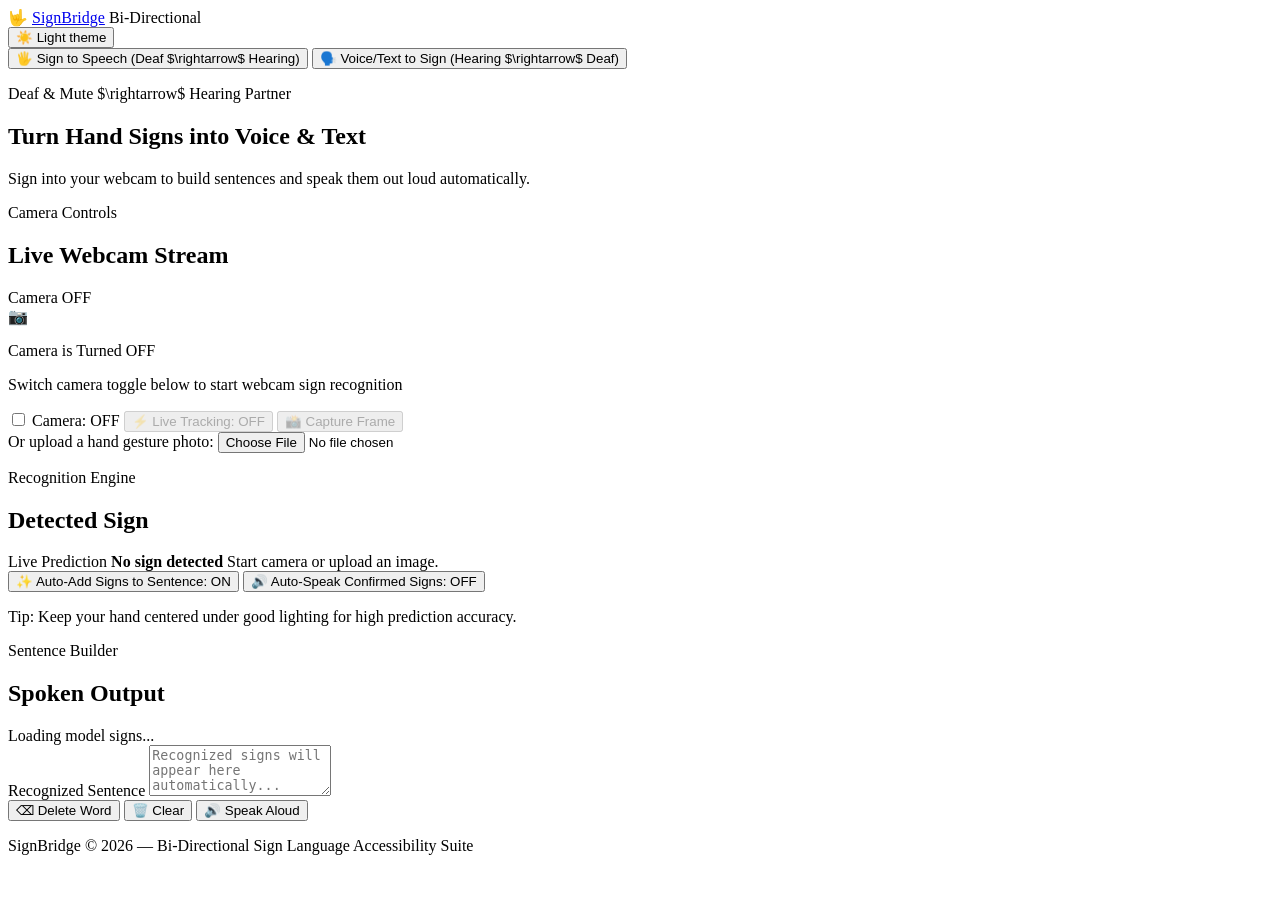
==== web/index.html @ 32b32820 "Merge pull request #5 from srijan7044/dev_debarun Dev debarun" ====
<!doctype html>
<html lang="en" data-theme="dark">
  <head>
    <meta charset="utf-8" />
    <meta name="viewport" content="width=device-width, initial-scale=1" />
    <meta name="theme-color" content="#0f172a" />
    <title>SignBridge — Bi-Directional Sign Language Communicator</title>
    <link rel="preconnect" href="https://fonts.googleapis.com">
    <link rel="preconnect" href="https://fonts.gstatic.com" crossorigin>
    <link href="https://fonts.googleapis.com/css2?family=Inter:wght@300;400;500;600;700&display=swap" rel="stylesheet">
    <link rel="stylesheet" href="/static/style.css" />
  </head>
  <body>
    <header class="topbar">
      <div class="brand-group">
        <span class="brand-icon">🤟</span>
        <a class="brand" href="/" aria-label="SignBridge home">SignBridge</a>
        <span class="badge">Bi-Directional</span>
      </div>
      <div class="topbar-actions">
        <button id="theme-toggle" class="secondary-button" type="button" aria-pressed="true">
          ☀️ Light theme
        </button>
      </div>
    </header>

    <main class="shell">
      <!-- Mode Selection Tabs -->
      <nav class="mode-tabs" aria-label="Communication modes">
        <button id="tab-sign-to-voice" class="tab-button active" type="button">
          <span class="tab-icon">🖐️</span> Sign to Speech (Deaf $\rightarrow$ Hearing)
        </button>
        <button id="tab-voice-to-sign" class="tab-button" type="button">
          <span class="tab-icon">🗣️</span> Voice/Text to Sign (Hearing $\rightarrow$ Deaf)
        </button>
      </nav>

      <div id="alert" class="alert" role="alert" hidden></div>

      <!-- MODE 1: SIGN TO SPEECH -->
      <div id="mode-sign-to-voice" class="mode-section">
        <section class="intro">
          <p class="eyebrow">Deaf & Mute $\rightarrow$ Hearing Partner</p>
          <h1>Turn Hand Signs into Voice & Text</h1>
          <p class="lede">
            Sign into your webcam to build sentences and speak them out loud automatically.
          </p>
        </section>

        <section class="workspace">
          <div class="panel capture-panel">
            <div class="panel-heading">
              <div>
                <p class="eyebrow">Camera Controls</p>
                <h2>Live Webcam Stream</h2>
              </div>
              <span id="camera-status" class="status-badge status-offline">Camera OFF</span>
            </div>
            <div class="video-container">
              <div id="camera-off-overlay" class="camera-off-overlay">
                <span class="cam-icon">📷</span>
                <p class="cam-off-title">Camera is Turned OFF</p>
                <p class="cam-off-sub">Switch camera toggle below to start webcam sign recognition</p>
              </div>
              <video id="camera" autoplay playsinline muted aria-label="Camera stream" hidden></video>
              <canvas id="camera-canvas" hidden></canvas>
              <img id="preview" alt="Annotated hand preview" hidden />
            </div>
            <div class="capture-actions">
              <label class="toggle-switch-container" for="camera-toggle" title="Toggle Webcam On/Off">
                <input type="checkbox" id="camera-toggle" class="toggle-switch-input" />
                <span class="toggle-switch-slider"></span>
                <span id="camera-toggle-text" class="toggle-switch-label">Camera: OFF</span>
              </label>
              <button id="toggle-realtime" class="secondary-button" type="button" disabled>
                ⚡ Live Tracking: OFF
              </button>
              <button id="capture" class="secondary-button" type="button" disabled>
                📸 Capture Frame
              </button>
            </div>

            <div class="upload-box">
              <label class="upload-label" for="upload">Or upload a hand gesture photo:</label>
              <input id="upload" type="file" accept="image/png,image/jpeg" />
            </div>
          </div>

          <div class="panel result-panel">
            <p class="eyebrow">Recognition Engine</p>
            <h2>Detected Sign</h2>
            <div class="result-box">
              <span class="result-label">Live Prediction</span>
              <strong id="result">No sign detected</strong>
              <span id="confidence" class="confidence-text">Start camera or upload an image.</span>
            </div>
            
            <div class="actions-stack">
              <button id="toggle-auto-add" class="primary-button full-width" type="button">
                ✨ Auto-Add Signs to Sentence: ON
              </button>
              <!-- Manual data insertion button commented out as requested
              <button id="add-sign" class="secondary-button full-width" type="button" disabled>
                ➕ Manually Add Sign
              </button>
              -->
              <button id="toggle-auto-speak" class="secondary-button full-width" type="button">
                🔊 Auto-Speak Confirmed Signs: OFF
              </button>
            </div>


            <p class="small-note">
              Tip: Keep your hand centered under good lighting for high prediction accuracy.
            </p>
          </div>
        </section>

        <section class="panel sentence-panel">
          <div class="panel-heading">
            <div>
              <p class="eyebrow">Sentence Builder</p>
              <h2>Spoken Output</h2>
            </div>
            <span id="label-count" class="badge-subtle">Loading model signs...</span>
          </div>
          <label for="sentence" class="sr-only">Recognized Sentence</label>
          <textarea
            id="sentence"
            rows="3"
            placeholder="Recognized signs will appear here automatically..."
          ></textarea>
          <div class="sentence-actions">
            <button id="delete-word" class="secondary-button" type="button">
              ⌫ Delete Word
            </button>
            <button id="clear" class="secondary-button" type="button">
              🗑️ Clear
            </button>
            <button id="speak" class="primary-button" type="button">
              🔊 Speak Aloud
            </button>
          </div>
        </section>
      </div>

      <!-- MODE 2: VOICE/TEXT TO SIGN -->
      <div id="mode-voice-to-sign" class="mode-section" hidden>
        <section class="intro">
          <p class="eyebrow">Hearing Partner $\rightarrow$ Deaf & Mute</p>
          <h1>Convert Speech & Text into Sign Language</h1>
          <p class="lede">
            Speak or type a message to generate an animated sign language skeleton sequence for deaf/mute individuals to read.
          </p>
        </section>

        <section class="workspace text-to-sign-workspace">
          <div class="panel input-panel">
            <div class="panel-heading">
              <div>
                <p class="eyebrow">Input Message</p>
                <h2>Speak or Type</h2>
              </div>
              <button id="mic-btn" class="mic-button" type="button" title="Start voice recording">
                🎤 Voice Input
              </button>
            </div>

            <textarea
              id="tts-input"
              rows="3"
              placeholder="e.g. Hello, thank you for helping me today..."
            ></textarea>

            <div class="chip-container">
              <span class="chip-label">Quick Phrases:</span>
              <button class="phrase-chip" type="button">Hello</button>
              <button class="phrase-chip" type="button">Thank you</button>
              <button class="phrase-chip" type="button">Yes</button>
              <button class="phrase-chip" type="button">No</button>
              <button class="phrase-chip" type="button">Good job</button>
              <button class="phrase-chip" type="button">Help me</button>
            </div>

            <button id="generate-sign-btn" class="primary-button full-width" type="button">
              ✨ Render Sign Language Animation
            </button>
          </div>

          <div class="panel animation-panel">
            <div class="panel-heading">
              <div>
                <p class="eyebrow">Sign Language Render</p>
                <h2>Skeleton Animation</h2>
              </div>
              <span id="gloss-badge" class="badge-gloss">Gloss: Ready</span>
            </div>

            <div class="animation-container">
              <canvas id="sign-canvas" width="640" height="480"></canvas>
              <div id="canvas-overlay-caption" class="canvas-caption">Ready</div>
            </div>

            <div class="playback-controls">
              <button id="play-pause-btn" class="secondary-button" type="button" disabled>
                ▶ Play
              </button>
              <button id="restart-btn" class="secondary-button" type="button" disabled>
                🔄 Replay
              </button>
              <label for="speed-select" class="speed-label">Speed:</label>
              <select id="speed-select" class="speed-select">
                <option value="0.5">0.5x</option>
                <option value="1.0" selected>1.0x (Normal)</option>
                <option value="1.5">1.5x</option>
              </select>
            </div>
            
            <div id="gloss-list" class="gloss-pills"></div>
          </div>
        </section>
      </div>
    </main>

    <footer class="footer">
      <p>SignBridge © 2026 — Bi-Directional Sign Language Accessibility Suite</p>
    </footer>

    <script src="/static/app.js"></script>
  </body>
</html>
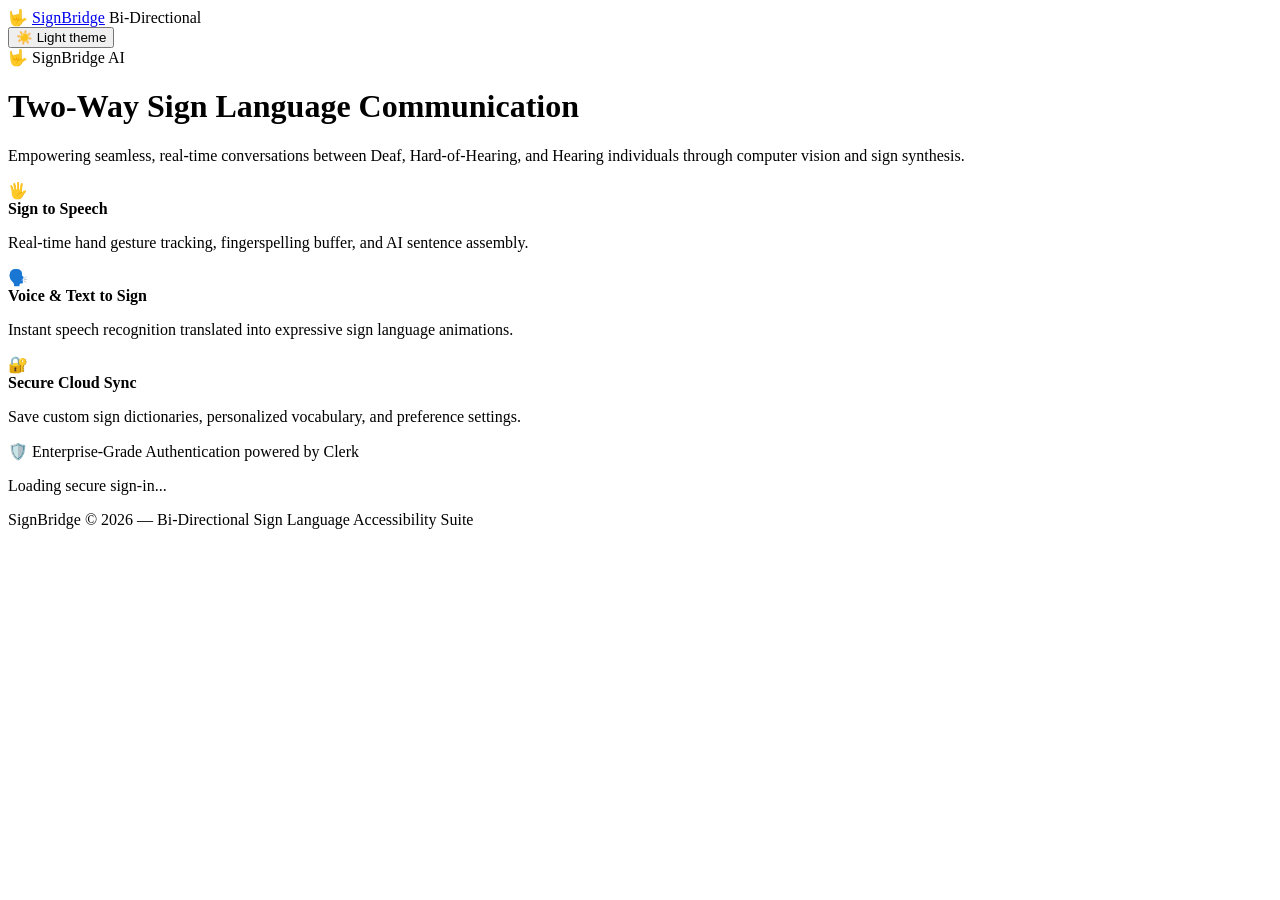
==== commit 12eef8f7: "Add models, routes, and utilities for user authentication, payment processing, gesture management, a" ====
--- a/web/index.html
+++ b/web/index.html
@@ -18,20 +18,114 @@
         <span class="badge">Bi-Directional</span>
       </div>
       <div class="topbar-actions">
+        <button id="upgrade-btn" class="pro-badge-button" type="button" hidden>
+          ⭐ Upgrade to Pro
+        </button>
+        <div id="auth-section" class="auth-section">
+          <!-- Official Clerk User Button Mount -->
+          <div id="clerk-user-button"></div>
+          <div id="user-profile-menu" class="user-profile-menu" hidden>
+            <span id="user-avatar-badge" class="user-avatar-badge">👤</span>
+            <span id="user-display-name" class="user-display-name">User</span>
+            <span id="user-plan-tag" class="badge-subtle">FREE</span>
+            <button id="auth-sign-out-btn" class="secondary-button btn-sm" type="button">Sign Out</button>
+          </div>
+        </div>
         <button id="theme-toggle" class="secondary-button" type="button" aria-pressed="true">
           ☀️ Light theme
         </button>
       </div>
     </header>
 
-    <main class="shell">
+    <!-- AUTH GATE: APPLICATION LOCKED UNTIL USER SIGNS IN -->
+    <div id="auth-gate" class="auth-gate-wrapper">
+      <div class="auth-gate-container">
+        <!-- Left Side: Product Hero Info -->
+        <div class="auth-hero-pane">
+          <div class="auth-logo-badge">🤟 SignBridge AI</div>
+          <h1 class="auth-hero-title">Two-Way Sign Language Communication</h1>
+          <p class="auth-hero-desc">
+            Empowering seamless, real-time conversations between Deaf, Hard-of-Hearing, and Hearing individuals through computer vision and sign synthesis.
+          </p>
+          <div class="auth-features-list">
+            <div class="auth-feature-item">
+              <span class="auth-feat-icon">🖐️</span>
+              <div>
+                <strong>Sign to Speech</strong>
+                <p>Real-time hand gesture tracking, fingerspelling buffer, and AI sentence assembly.</p>
+              </div>
+            </div>
+            <div class="auth-feature-item">
+              <span class="auth-feat-icon">🗣️</span>
+              <div>
+                <strong>Voice & Text to Sign</strong>
+                <p>Instant speech recognition translated into expressive sign language animations.</p>
+              </div>
+            </div>
+            <div class="auth-feature-item">
+              <span class="auth-feat-icon">🔐</span>
+              <div>
+                <strong>Secure Cloud Sync</strong>
+                <p>Save custom sign dictionaries, personalized vocabulary, and preference settings.</p>
+              </div>
+            </div>
+          </div>
+          <div class="auth-security-badge">
+            <span>🛡️ Enterprise-Grade Authentication powered by Clerk</span>
+          </div>
+        </div>
+
+        <!-- Right Side: Dedicated Sign-In Box -->
+        <div class="auth-form-pane">
+          <!-- Official Clerk Sign-In Mount Container -->
+          <div id="clerk-sign-in-mount" class="clerk-mount-box">
+            <div class="clerk-loader-placeholder">
+              <div class="loader-spinner"></div>
+              <p>Loading secure sign-in...</p>
+            </div>
+          </div>
+
+          <!-- Fallback Interactive Email OTP Form (If offline or keys pending) -->
+          <div id="fallback-otp-container" class="fallback-otp-box" hidden>
+            <div class="fallback-header">
+              <span class="lock-icon">✉️</span>
+              <h3>Email Verification</h3>
+              <p class="fallback-note">Enter your email address to sign in</p>
+            </div>
+            <form id="otp-form" class="otp-form" onsubmit="return false;">
+              <div class="form-group" id="email-step">
+                <label for="auth-email">Email Address</label>
+                <input type="email" id="auth-email" placeholder="you@example.com" required autocomplete="email" />
+                <button id="send-otp-btn" class="primary-button full-width" type="button">
+                  Send Verification Code
+                </button>
+              </div>
+              <div class="form-group" id="otp-step" hidden>
+                <label for="auth-otp">Enter 6-Digit Code</label>
+                <input type="text" id="auth-otp" placeholder="Enter 6-digit code" maxlength="6" autocomplete="one-time-code" />
+                <button id="verify-otp-btn" class="primary-button full-width" type="button">
+                  Verify & Unlock Communicator
+                </button>
+                <button id="back-to-email-btn" class="secondary-button full-width btn-sm" type="button">
+                  &larr; Use a different email
+                </button>
+              </div>
+              <div id="auth-status-msg" class="auth-status" hidden></div>
+            </form>
+          </div>
+        </div>
+      </div>
+    </div>
+
+    <!-- MAIN APPLICATION SHELL (LOCKED BY DEFAULT) -->
+    <main id="app-shell" class="shell" hidden>
       <!-- Mode Selection Tabs -->
       <nav class="mode-tabs" aria-label="Communication modes">
         <button id="tab-sign-to-voice" class="tab-button active" type="button">
-          <span class="tab-icon">🖐️</span> Sign to Speech (Deaf $\rightarrow$ Hearing)
+          <span class="tab-icon">🖐️</span> Sign to Speech (Deaf &rarr; Hearing)
         </button>
         <button id="tab-voice-to-sign" class="tab-button" type="button">
-          <span class="tab-icon">🗣️</span> Voice/Text to Sign (Hearing $\rightarrow$ Deaf)
+          <span class="tab-icon">🗣️</span> Voice/Text to Sign (Hearing &rarr; Deaf)
         </button>
       </nav>
 
@@ -40,8 +134,8 @@
       <!-- MODE 1: SIGN TO SPEECH -->
       <div id="mode-sign-to-voice" class="mode-section">
         <section class="intro">
-          <p class="eyebrow">Deaf & Mute $\rightarrow$ Hearing Partner</p>
-          <h1>Turn Hand Signs into Voice & Text</h1>
+          <p class="eyebrow">Deaf &amp; Mute &rarr; Hearing Partner</p>
+          <h1>Turn Hand Signs into Voice &amp; Text</h1>
           <p class="lede">
             Sign into your webcam to build sentences and speak them out loud automatically.
           </p>
@@ -119,17 +213,51 @@
         <section class="panel sentence-panel">
           <div class="panel-heading">
             <div>
-              <p class="eyebrow">Sentence Builder</p>
-              <h2>Spoken Output</h2>
-            </div>
-            <span id="label-count" class="badge-subtle">Loading model signs...</span>
-          </div>
+              <p class="eyebrow">Sentence Builder & Spoken Output</p>
+              <h2>Assembled Speech</h2>
+            </div>
+            <div class="panel-actions-row">
+              <button id="polish-grammar-btn" class="primary-button btn-sm ai-polish-btn" type="button" title="Convert ASL gloss to natural grammatical English">
+                ✨ AI Polish Grammar
+              </button>
+              <span id="label-count" class="badge-subtle">Loading model signs...</span>
+            </div>
+          </div>
+
+          <!-- Integrated Word Construction Strip -->
+          <div class="word-assembler-strip">
+            <div class="assembler-left">
+              <span class="assembler-label">Spelling Word:</span>
+              <div id="word-buffer-chips" class="buffer-chips">
+                <span class="placeholder-chip">Sign letters to build a word...</span>
+              </div>
+            </div>
+            <div class="assembler-mid">
+              <span class="assembler-label">Suggestions:</span>
+              <div id="word-suggestions" class="word-suggestions-chips">
+                <span class="no-suggestions">Waiting for letters...</span>
+              </div>
+            </div>
+            <div class="assembler-right">
+              <button id="commit-word-btn" class="primary-button btn-sm" type="button" title="Add assembled word to sentence">
+                ➕ Add Word
+              </button>
+              <button id="backspace-letter-btn" class="secondary-button btn-sm" type="button" title="Remove last letter">
+                ⌫
+              </button>
+              <button id="clear-word-btn" class="secondary-button btn-sm" type="button" title="Clear letter buffer">
+                ✕
+              </button>
+            </div>
+          </div>
+
           <label for="sentence" class="sr-only">Recognized Sentence</label>
           <textarea
             id="sentence"
             rows="3"
-            placeholder="Recognized signs will appear here automatically..."
+            placeholder="Recognized signs and assembled words will appear here automatically..."
           ></textarea>
+
           <div class="sentence-actions">
             <button id="delete-word" class="secondary-button" type="button">
               ⌫ Delete Word
@@ -222,6 +350,70 @@
       </div>
     </main>
 
+    <!-- STRIPE PRICING MODAL -->
+    <div id="pricing-modal" class="modal-backdrop" hidden>
+      <div class="modal-card modal-card-wide">
+        <button id="pricing-modal-close" class="modal-close" type="button" aria-label="Close modal">&times;</button>
+        <div class="modal-header">
+          <span class="modal-icon">⚡</span>
+          <h2>SignBridge Premium Plans</h2>
+          <p class="modal-sub">Unlock unlimited translation history, dataset exports, and high-speed cloud recognition</p>
+        </div>
+        <div class="pricing-grid">
+          <!-- Free Tier -->
+          <div class="pricing-card">
+            <div class="pricing-header">
+              <h3>Free Explorer</h3>
+              <p class="price">$0 <span>/ month</span></p>
+            </div>
+            <ul class="pricing-features">
+              <li>✓ Real-time webcam sign detection</li>
+              <li>✓ Text-to-sign 3D animation</li>
+              <li>✓ Letter-to-word auto-spelling</li>
+              <li>✓ 20 saved history items</li>
+            </ul>
+            <button class="secondary-button full-width" disabled>Current Plan</button>
+          </div>
+
+          <!-- Pro Tier (Popular) -->
+          <div class="pricing-card pricing-card-featured">
+            <div class="featured-tag">MOST POPULAR</div>
+            <div class="pricing-header">
+              <h3>Pro Communicator</h3>
+              <p class="price">$9.99 <span>/ month</span></p>
+            </div>
+            <ul class="pricing-features">
+              <li>✓ Everything in Free</li>
+              <li>✓ Unlimited AI Grammar Synthesis</li>
+              <li>✓ Full CSV Dataset Import & Export</li>
+              <li>✓ Cloud Translation Synchronization</li>
+              <li>✓ Priority Recognition Engine</li>
+            </ul>
+            <button id="checkout-pro-btn" class="primary-button full-width" data-plan="pro">
+              Upgrade to Pro (Stripe)
+            </button>
+          </div>
+
+          <!-- Enterprise Tier -->
+          <div class="pricing-card">
+            <div class="pricing-header">
+              <h3>Enterprise & School</h3>
+              <p class="price">$29.99 <span>/ month</span></p>
+            </div>
+            <ul class="pricing-features">
+              <li>✓ Everything in Pro</li>
+              <li>✓ Custom Gesture Training Models</li>
+              <li>✓ Multi-user classroom management</li>
+              <li>✓ Dedicated API Access & Support</li>
+            </ul>
+            <button id="checkout-enterprise-btn" class="primary-button full-width" data-plan="enterprise">
+              Get Enterprise
+            </button>
+          </div>
+        </div>
+      </div>
+    </div>
+
     <footer class="footer">
       <p>SignBridge © 2026 — Bi-Directional Sign Language Accessibility Suite</p>
     </footer>
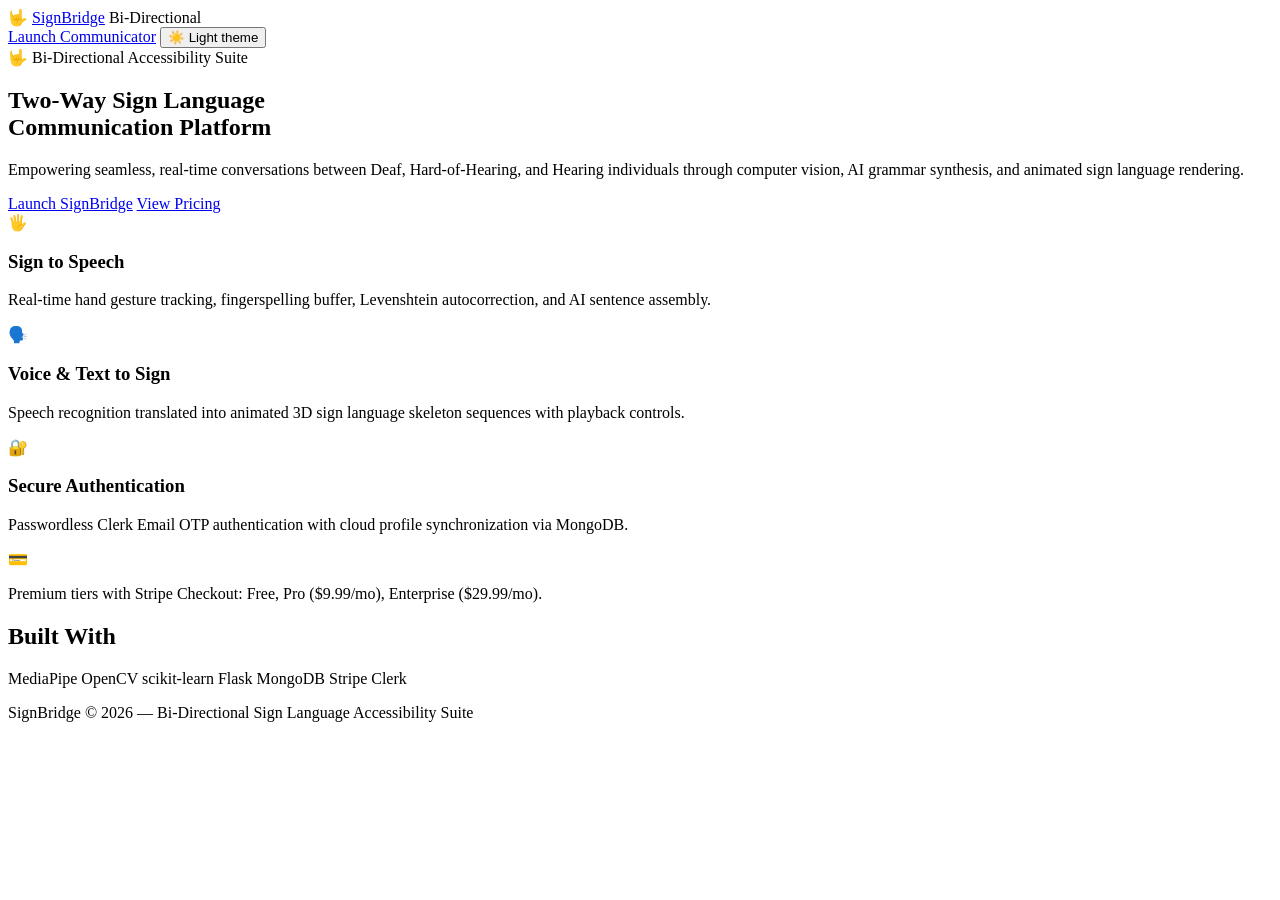
==== commit 90749ede: "Refactor styles: Remove unused CSS from main stylesheet and add new styles for Voice to Sign mode" ====
--- a/web/index.html
+++ b/web/index.html
@@ -9,6 +9,9 @@
     <link rel="preconnect" href="https://fonts.gstatic.com" crossorigin>
     <link href="https://fonts.googleapis.com/css2?family=Inter:wght@300;400;500;600;700&display=swap" rel="stylesheet">
     <link rel="stylesheet" href="/static/style.css" />
+    <link rel="stylesheet" href="/static/components.css" />
+    <link rel="stylesheet" href="/static/auth.css" />
+    <link rel="stylesheet" href="/static/landing.css" />
   </head>
   <body>
     <header class="topbar">
@@ -18,406 +21,73 @@
         <span class="badge">Bi-Directional</span>
       </div>
       <div class="topbar-actions">
-        <button id="upgrade-btn" class="pro-badge-button" type="button" hidden>
-          ⭐ Upgrade to Pro
-        </button>
-        <div id="auth-section" class="auth-section">
-          <!-- Official Clerk User Button Mount -->
-          <div id="clerk-user-button"></div>
-          <div id="user-profile-menu" class="user-profile-menu" hidden>
-            <span id="user-avatar-badge" class="user-avatar-badge">👤</span>
-            <span id="user-display-name" class="user-display-name">User</span>
-            <span id="user-plan-tag" class="badge-subtle">FREE</span>
-            <button id="auth-sign-out-btn" class="secondary-button btn-sm" type="button">Sign Out</button>
-          </div>
-        </div>
+        <a href="/app.html" class="secondary-button btn-sm">Launch Communicator</a>
         <button id="theme-toggle" class="secondary-button" type="button" aria-pressed="true">
           ☀️ Light theme
         </button>
       </div>
     </header>
 
-    <!-- AUTH GATE: APPLICATION LOCKED UNTIL USER SIGNS IN -->
-    <div id="auth-gate" class="auth-gate-wrapper">
-      <div class="auth-gate-container">
-        <!-- Left Side: Product Hero Info -->
-        <div class="auth-hero-pane">
-          <div class="auth-logo-badge">🤟 SignBridge AI</div>
-          <h1 class="auth-hero-title">Two-Way Sign Language Communication</h1>
-          <p class="auth-hero-desc">
-            Empowering seamless, real-time conversations between Deaf, Hard-of-Hearing, and Hearing individuals through computer vision and sign synthesis.
-          </p>
-          <div class="auth-features-list">
-            <div class="auth-feature-item">
-              <span class="auth-feat-icon">🖐️</span>
-              <div>
-                <strong>Sign to Speech</strong>
-                <p>Real-time hand gesture tracking, fingerspelling buffer, and AI sentence assembly.</p>
-              </div>
-            </div>
-            <div class="auth-feature-item">
-              <span class="auth-feat-icon">🗣️</span>
-              <div>
-                <strong>Voice & Text to Sign</strong>
-                <p>Instant speech recognition translated into expressive sign language animations.</p>
-              </div>
-            </div>
-            <div class="auth-feature-item">
-              <span class="auth-feat-icon">🔐</span>
-              <div>
-                <strong>Secure Cloud Sync</strong>
-                <p>Save custom sign dictionaries, personalized vocabulary, and preference settings.</p>
-              </div>
-            </div>
-          </div>
-          <div class="auth-security-badge">
-            <span>🛡️ Enterprise-Grade Authentication powered by Clerk</span>
-          </div>
+    <main class="landing-shell">
+      <section class="hero-section">
+        <div class="hero-badge">
+          <span class="hero-icon">🤟</span>
+          <span>Bi-Directional Accessibility Suite</span>
         </div>
+        <h1 class="hero-title">
+          Two-Way Sign Language<br />Communication Platform
+        </h1>
+        <p class="hero-description">
+          Empowering seamless, real-time conversations between Deaf, Hard-of-Hearing, and Hearing individuals
+          through computer vision, AI grammar synthesis, and animated sign language rendering.
+        </p>
+        <div class="hero-actions">
+          <a href="/app.html" class="primary-button">Launch SignBridge</a>
+          <a href="/pricing.html" class="secondary-button">View Pricing</a>
+        </div>
+      </section>
 
-        <!-- Right Side: Dedicated Sign-In Box -->
-        <div class="auth-form-pane">
-          <!-- Official Clerk Sign-In Mount Container -->
-          <div id="clerk-sign-in-mount" class="clerk-mount-box">
-            <div class="clerk-loader-placeholder">
-              <div class="loader-spinner"></div>
-              <p>Loading secure sign-in...</p>
-            </div>
-          </div>
+      <section class="features-grid">
+        <div class="feature-card">
+          <span class="feature-icon">🖐️</span>
+          <h3>Sign to Speech</h3>
+          <p>Real-time hand gesture tracking, fingerspelling buffer, Levenshtein autocorrection, and AI sentence assembly.</p>
+        </div>
+        <div class="feature-card">
+          <span class="feature-icon">🗣️</span>
+          <h3>Voice & Text to Sign</h3>
+          <p>Speech recognition translated into animated 3D sign language skeleton sequences with playback controls.</p>
+        </div>
+        <div class="feature-card">
+          <span class="feature-icon">🔐</span>
+          <h3>Secure Authentication</h3>
+          <p>Passwordless Clerk Email OTP authentication with cloud profile synchronization via MongoDB.</p>
+        </div>
+        <div class="feature-card">
+          <span class="feature-icon">💳</span>
+          <p>Premium tiers with Stripe Checkout: Free, Pro ($9.99/mo), Enterprise ($29.99/mo).</p>
+        </div>
+      </section>
 
-          <!-- Fallback Interactive Email OTP Form (If offline or keys pending) -->
-          <div id="fallback-otp-container" class="fallback-otp-box" hidden>
-            <div class="fallback-header">
-              <span class="lock-icon">✉️</span>
-              <h3>Email Verification</h3>
-              <p class="fallback-note">Enter your email address to sign in</p>
-            </div>
-            <form id="otp-form" class="otp-form" onsubmit="return false;">
-              <div class="form-group" id="email-step">
-                <label for="auth-email">Email Address</label>
-                <input type="email" id="auth-email" placeholder="you@example.com" required autocomplete="email" />
-                <button id="send-otp-btn" class="primary-button full-width" type="button">
-                  Send Verification Code
-                </button>
-              </div>
-              <div class="form-group" id="otp-step" hidden>
-                <label for="auth-otp">Enter 6-Digit Code</label>
-                <input type="text" id="auth-otp" placeholder="Enter 6-digit code" maxlength="6" autocomplete="one-time-code" />
-                <button id="verify-otp-btn" class="primary-button full-width" type="button">
-                  Verify & Unlock Communicator
-                </button>
-                <button id="back-to-email-btn" class="secondary-button full-width btn-sm" type="button">
-                  &larr; Use a different email
-                </button>
-              </div>
-              <div id="auth-status-msg" class="auth-status" hidden></div>
-            </form>
-          </div>
+      <section class="tech-stack">
+        <h2>Built With</h2>
+        <div class="tech-logos">
+          <span class="tech-item">MediaPipe</span>
+          <span class="tech-item">OpenCV</span>
+          <span class="tech-item">scikit-learn</span>
+          <span class="tech-item">Flask</span>
+          <span class="tech-item">MongoDB</span>
+          <span class="tech-item">Stripe</span>
+          <span class="tech-item">Clerk</span>
         </div>
-      </div>
-    </div>
-
-    <!-- MAIN APPLICATION SHELL (LOCKED BY DEFAULT) -->
-    <main id="app-shell" class="shell" hidden>
-      <!-- Mode Selection Tabs -->
-      <nav class="mode-tabs" aria-label="Communication modes">
-        <button id="tab-sign-to-voice" class="tab-button active" type="button">
-          <span class="tab-icon">🖐️</span> Sign to Speech (Deaf &rarr; Hearing)
-        </button>
-        <button id="tab-voice-to-sign" class="tab-button" type="button">
-          <span class="tab-icon">🗣️</span> Voice/Text to Sign (Hearing &rarr; Deaf)
-        </button>
-      </nav>
-
-      <div id="alert" class="alert" role="alert" hidden></div>
-
-      <!-- MODE 1: SIGN TO SPEECH -->
-      <div id="mode-sign-to-voice" class="mode-section">
-        <section class="intro">
-          <p class="eyebrow">Deaf &amp; Mute &rarr; Hearing Partner</p>
-          <h1>Turn Hand Signs into Voice &amp; Text</h1>
-          <p class="lede">
-            Sign into your webcam to build sentences and speak them out loud automatically.
-          </p>
-        </section>
-
-        <section class="workspace">
-          <div class="panel capture-panel">
-            <div class="panel-heading">
-              <div>
-                <p class="eyebrow">Camera Controls</p>
-                <h2>Live Webcam Stream</h2>
-              </div>
-              <span id="camera-status" class="status-badge status-offline">Camera OFF</span>
-            </div>
-            <div class="video-container">
-              <div id="camera-off-overlay" class="camera-off-overlay">
-                <span class="cam-icon">📷</span>
-                <p class="cam-off-title">Camera is Turned OFF</p>
-                <p class="cam-off-sub">Switch camera toggle below to start webcam sign recognition</p>
-              </div>
-              <video id="camera" autoplay playsinline muted aria-label="Camera stream" hidden></video>
-              <canvas id="camera-canvas" hidden></canvas>
-              <img id="preview" alt="Annotated hand preview" hidden />
-            </div>
-            <div class="capture-actions">
-              <label class="toggle-switch-container" for="camera-toggle" title="Toggle Webcam On/Off">
-                <input type="checkbox" id="camera-toggle" class="toggle-switch-input" />
-                <span class="toggle-switch-slider"></span>
-                <span id="camera-toggle-text" class="toggle-switch-label">Camera: OFF</span>
-              </label>
-              <button id="toggle-realtime" class="secondary-button" type="button" disabled>
-                ⚡ Live Tracking: OFF
-              </button>
-              <button id="capture" class="secondary-button" type="button" disabled>
-                📸 Capture Frame
-              </button>
-            </div>
-
-            <div class="upload-box">
-              <label class="upload-label" for="upload">Or upload a hand gesture photo:</label>
-              <input id="upload" type="file" accept="image/png,image/jpeg" />
-            </div>
-          </div>
-
-          <div class="panel result-panel">
-            <p class="eyebrow">Recognition Engine</p>
-            <h2>Detected Sign</h2>
-            <div class="result-box">
-              <span class="result-label">Live Prediction</span>
-              <strong id="result">No sign detected</strong>
-              <span id="confidence" class="confidence-text">Start camera or upload an image.</span>
-            </div>
-            
-            <div class="actions-stack">
-              <button id="toggle-auto-add" class="primary-button full-width" type="button">
-                ✨ Auto-Add Signs to Sentence: ON
-              </button>
-              <!-- Manual data insertion button commented out as requested
-              <button id="add-sign" class="secondary-button full-width" type="button" disabled>
-                ➕ Manually Add Sign
-              </button>
-              -->
-              <button id="toggle-auto-speak" class="secondary-button full-width" type="button">
-                🔊 Auto-Speak Confirmed Signs: OFF
-              </button>
-            </div>
-
-
-            <p class="small-note">
-              Tip: Keep your hand centered under good lighting for high prediction accuracy.
-            </p>
-          </div>
-        </section>
-
-        <section class="panel sentence-panel">
-          <div class="panel-heading">
-            <div>
-              <p class="eyebrow">Sentence Builder & Spoken Output</p>
-              <h2>Assembled Speech</h2>
-            </div>
-            <div class="panel-actions-row">
-              <button id="polish-grammar-btn" class="primary-button btn-sm ai-polish-btn" type="button" title="Convert ASL gloss to natural grammatical English">
-                ✨ AI Polish Grammar
-              </button>
-              <span id="label-count" class="badge-subtle">Loading model signs...</span>
-            </div>
-          </div>
-
-          <!-- Integrated Word Construction Strip -->
-          <div class="word-assembler-strip">
-            <div class="assembler-left">
-              <span class="assembler-label">Spelling Word:</span>
-              <div id="word-buffer-chips" class="buffer-chips">
-                <span class="placeholder-chip">Sign letters to build a word...</span>
-              </div>
-            </div>
-            <div class="assembler-mid">
-              <span class="assembler-label">Suggestions:</span>
-              <div id="word-suggestions" class="word-suggestions-chips">
-                <span class="no-suggestions">Waiting for letters...</span>
-              </div>
-            </div>
-            <div class="assembler-right">
-              <button id="commit-word-btn" class="primary-button btn-sm" type="button" title="Add assembled word to sentence">
-                ➕ Add Word
-              </button>
-              <button id="backspace-letter-btn" class="secondary-button btn-sm" type="button" title="Remove last letter">
-                ⌫
-              </button>
-              <button id="clear-word-btn" class="secondary-button btn-sm" type="button" title="Clear letter buffer">
-                ✕
-              </button>
-            </div>
-          </div>
-
-          <label for="sentence" class="sr-only">Recognized Sentence</label>
-          <textarea
-            id="sentence"
-            rows="3"
-            placeholder="Recognized signs and assembled words will appear here automatically..."
-          ></textarea>
-
-          <div class="sentence-actions">
-            <button id="delete-word" class="secondary-button" type="button">
-              ⌫ Delete Word
-            </button>
-            <button id="clear" class="secondary-button" type="button">
-              🗑️ Clear
-            </button>
-            <button id="speak" class="primary-button" type="button">
-              🔊 Speak Aloud
-            </button>
-          </div>
-        </section>
-      </div>
-
-      <!-- MODE 2: VOICE/TEXT TO SIGN -->
-      <div id="mode-voice-to-sign" class="mode-section" hidden>
-        <section class="intro">
-          <p class="eyebrow">Hearing Partner $\rightarrow$ Deaf & Mute</p>
-          <h1>Convert Speech & Text into Sign Language</h1>
-          <p class="lede">
-            Speak or type a message to generate an animated sign language skeleton sequence for deaf/mute individuals to read.
-          </p>
-        </section>
-
-        <section class="workspace text-to-sign-workspace">
-          <div class="panel input-panel">
-            <div class="panel-heading">
-              <div>
-                <p class="eyebrow">Input Message</p>
-                <h2>Speak or Type</h2>
-              </div>
-              <button id="mic-btn" class="mic-button" type="button" title="Start voice recording">
-                🎤 Voice Input
-              </button>
-            </div>
-
-            <textarea
-              id="tts-input"
-              rows="3"
-              placeholder="e.g. Hello, thank you for helping me today..."
-            ></textarea>
-
-            <div class="chip-container">
-              <span class="chip-label">Quick Phrases:</span>
-              <button class="phrase-chip" type="button">Hello</button>
-              <button class="phrase-chip" type="button">Thank you</button>
-              <button class="phrase-chip" type="button">Yes</button>
-              <button class="phrase-chip" type="button">No</button>
-              <button class="phrase-chip" type="button">Good job</button>
-              <button class="phrase-chip" type="button">Help me</button>
-            </div>
-
-            <button id="generate-sign-btn" class="primary-button full-width" type="button">
-              ✨ Render Sign Language Animation
-            </button>
-          </div>
-
-          <div class="panel animation-panel">
-            <div class="panel-heading">
-              <div>
-                <p class="eyebrow">Sign Language Render</p>
-                <h2>Skeleton Animation</h2>
-              </div>
-              <span id="gloss-badge" class="badge-gloss">Gloss: Ready</span>
-            </div>
-
-            <div class="animation-container">
-              <canvas id="sign-canvas" width="640" height="480"></canvas>
-              <div id="canvas-overlay-caption" class="canvas-caption">Ready</div>
-            </div>
-
-            <div class="playback-controls">
-              <button id="play-pause-btn" class="secondary-button" type="button" disabled>
-                ▶ Play
-              </button>
-              <button id="restart-btn" class="secondary-button" type="button" disabled>
-                🔄 Replay
-              </button>
-              <label for="speed-select" class="speed-label">Speed:</label>
-              <select id="speed-select" class="speed-select">
-                <option value="0.5">0.5x</option>
-                <option value="1.0" selected>1.0x (Normal)</option>
-                <option value="1.5">1.5x</option>
-              </select>
-            </div>
-            
-            <div id="gloss-list" class="gloss-pills"></div>
-          </div>
-        </section>
-      </div>
+      </section>
     </main>
-
-    <!-- STRIPE PRICING MODAL -->
-    <div id="pricing-modal" class="modal-backdrop" hidden>
-      <div class="modal-card modal-card-wide">
-        <button id="pricing-modal-close" class="modal-close" type="button" aria-label="Close modal">&times;</button>
-        <div class="modal-header">
-          <span class="modal-icon">⚡</span>
-          <h2>SignBridge Premium Plans</h2>
-          <p class="modal-sub">Unlock unlimited translation history, dataset exports, and high-speed cloud recognition</p>
-        </div>
-        <div class="pricing-grid">
-          <!-- Free Tier -->
-          <div class="pricing-card">
-            <div class="pricing-header">
-              <h3>Free Explorer</h3>
-              <p class="price">$0 <span>/ month</span></p>
-            </div>
-            <ul class="pricing-features">
-              <li>✓ Real-time webcam sign detection</li>
-              <li>✓ Text-to-sign 3D animation</li>
-              <li>✓ Letter-to-word auto-spelling</li>
-              <li>✓ 20 saved history items</li>
-            </ul>
-            <button class="secondary-button full-width" disabled>Current Plan</button>
-          </div>
-
-          <!-- Pro Tier (Popular) -->
-          <div class="pricing-card pricing-card-featured">
-            <div class="featured-tag">MOST POPULAR</div>
-            <div class="pricing-header">
-              <h3>Pro Communicator</h3>
-              <p class="price">$9.99 <span>/ month</span></p>
-            </div>
-            <ul class="pricing-features">
-              <li>✓ Everything in Free</li>
-              <li>✓ Unlimited AI Grammar Synthesis</li>
-              <li>✓ Full CSV Dataset Import & Export</li>
-              <li>✓ Cloud Translation Synchronization</li>
-              <li>✓ Priority Recognition Engine</li>
-            </ul>
-            <button id="checkout-pro-btn" class="primary-button full-width" data-plan="pro">
-              Upgrade to Pro (Stripe)
-            </button>
-          </div>
-
-          <!-- Enterprise Tier -->
-          <div class="pricing-card">
-            <div class="pricing-header">
-              <h3>Enterprise & School</h3>
-              <p class="price">$29.99 <span>/ month</span></p>
-            </div>
-            <ul class="pricing-features">
-              <li>✓ Everything in Pro</li>
-              <li>✓ Custom Gesture Training Models</li>
-              <li>✓ Multi-user classroom management</li>
-              <li>✓ Dedicated API Access & Support</li>
-            </ul>
-            <button id="checkout-enterprise-btn" class="primary-button full-width" data-plan="enterprise">
-              Get Enterprise
-            </button>
-          </div>
-        </div>
-      </div>
-    </div>
 
     <footer class="footer">
       <p>SignBridge © 2026 — Bi-Directional Sign Language Accessibility Suite</p>
     </footer>
 
-    <script src="/static/app.js"></script>
+    <!-- JavaScript Modules -->
+    <script type="module" src="/static/js/theme.js"></script>
   </body>
 </html>
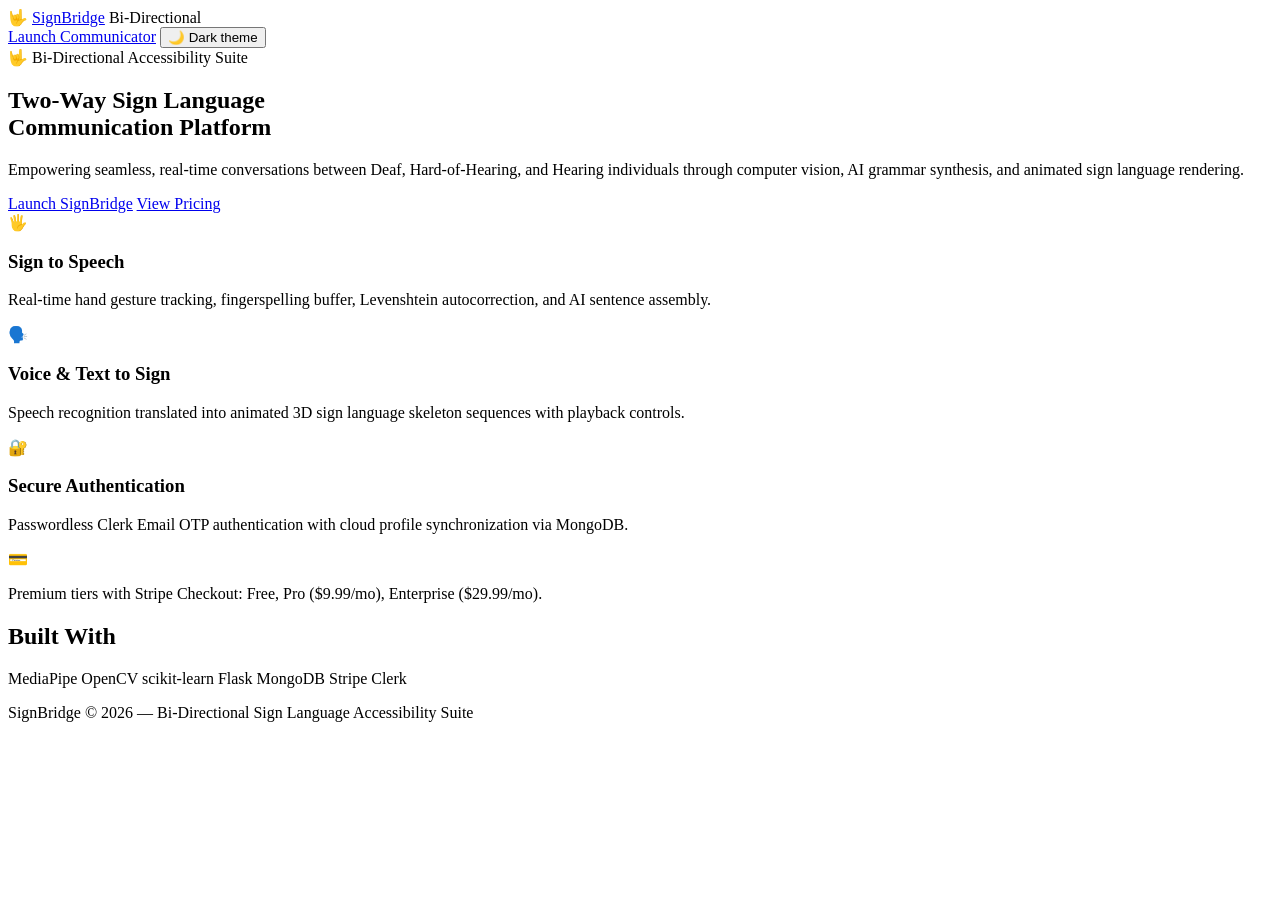
==== commit a764adda: "Implement payment session verification and enhance Stripe integration; update theme toggle and UI el" ====
--- a/web/index.html
+++ b/web/index.html
@@ -1,5 +1,5 @@
 <!doctype html>
-<html lang="en" data-theme="dark">
+<html lang="en" data-theme="light">
   <head>
     <meta charset="utf-8" />
     <meta name="viewport" content="width=device-width, initial-scale=1" />
@@ -22,9 +22,9 @@
       </div>
       <div class="topbar-actions">
         <a href="/app.html" class="secondary-button btn-sm">Launch Communicator</a>
-        <button id="theme-toggle" class="secondary-button" type="button" aria-pressed="true">
-          ☀️ Light theme
-        </button>
+          <button id="theme-toggle" class="secondary-button" type="button" aria-pressed="true">
+            🌙 Dark theme
+          </button>
       </div>
     </header>
 
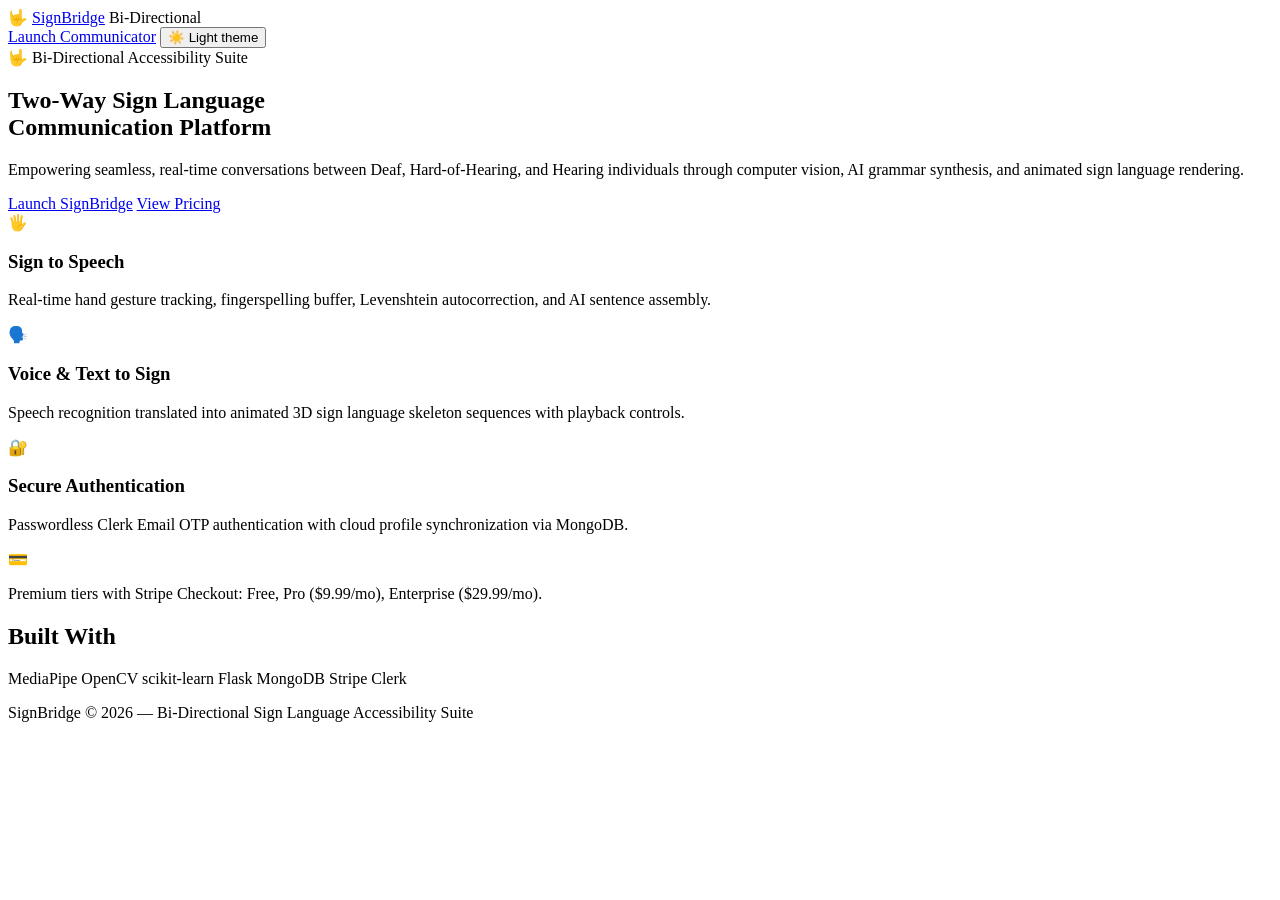
==== commit 5efb0817: "Merge pull request #6 from srijan7044/omniroutetesting Omniroutetesting" ====
--- a/web/index.html
+++ b/web/index.html
@@ -1,5 +1,5 @@
 <!doctype html>
-<html lang="en" data-theme="light">
+<html lang="en" data-theme="dark">
   <head>
     <meta charset="utf-8" />
     <meta name="viewport" content="width=device-width, initial-scale=1" />
@@ -22,9 +22,9 @@
       </div>
       <div class="topbar-actions">
         <a href="/app.html" class="secondary-button btn-sm">Launch Communicator</a>
-          <button id="theme-toggle" class="secondary-button" type="button" aria-pressed="true">
-            🌙 Dark theme
-          </button>
+        <button id="theme-toggle" class="secondary-button" type="button" aria-pressed="true">
+          ☀️ Light theme
+        </button>
       </div>
     </header>
 
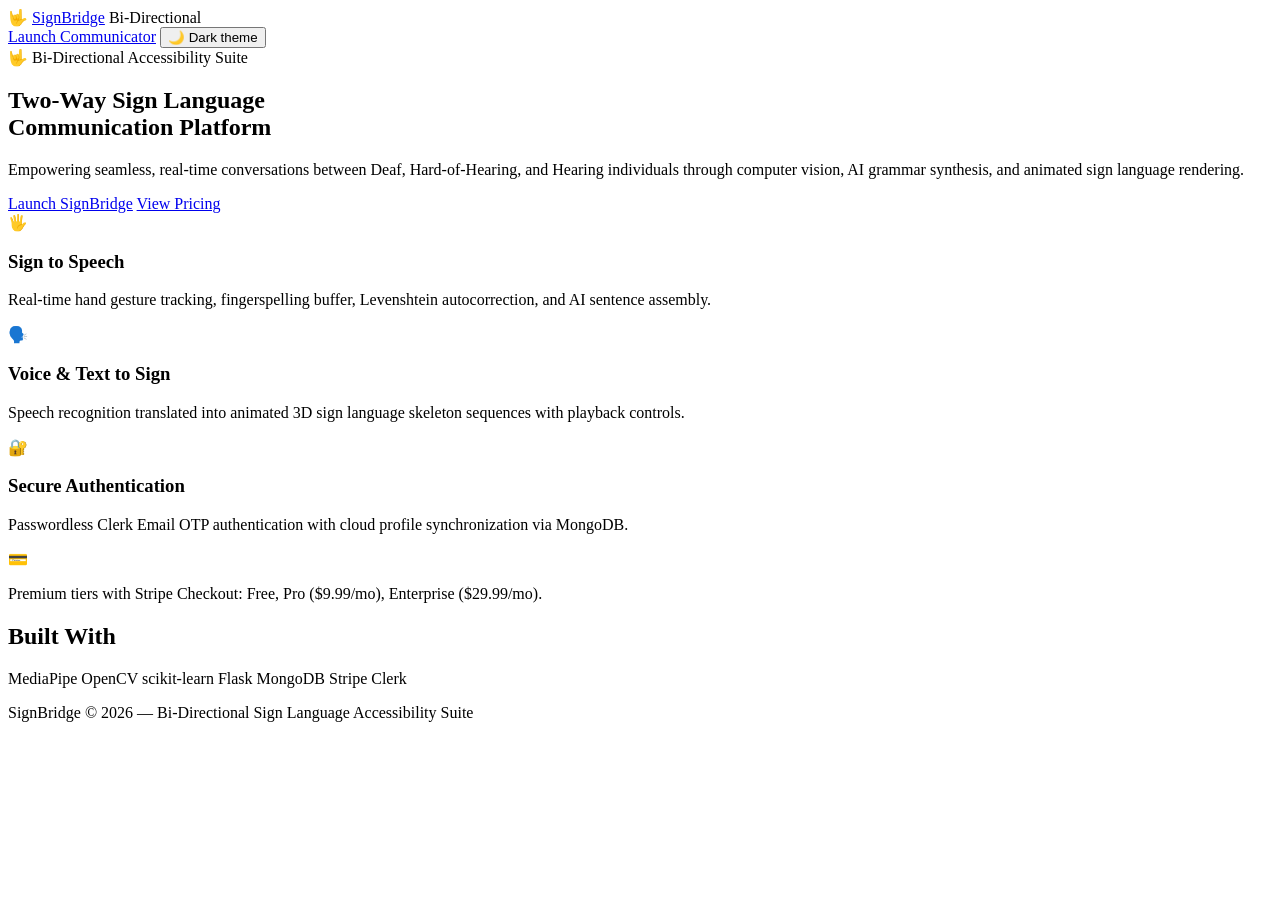
==== commit de63369d: "Merge pull request #7 from srijan7044/paymentgatewaysetup Implement payment session verification and" ====
--- a/web/index.html
+++ b/web/index.html
@@ -1,5 +1,5 @@
 <!doctype html>
-<html lang="en" data-theme="dark">
+<html lang="en" data-theme="light">
   <head>
     <meta charset="utf-8" />
     <meta name="viewport" content="width=device-width, initial-scale=1" />
@@ -22,9 +22,9 @@
       </div>
       <div class="topbar-actions">
         <a href="/app.html" class="secondary-button btn-sm">Launch Communicator</a>
-        <button id="theme-toggle" class="secondary-button" type="button" aria-pressed="true">
-          ☀️ Light theme
-        </button>
+          <button id="theme-toggle" class="secondary-button" type="button" aria-pressed="true">
+            🌙 Dark theme
+          </button>
       </div>
     </header>
 
